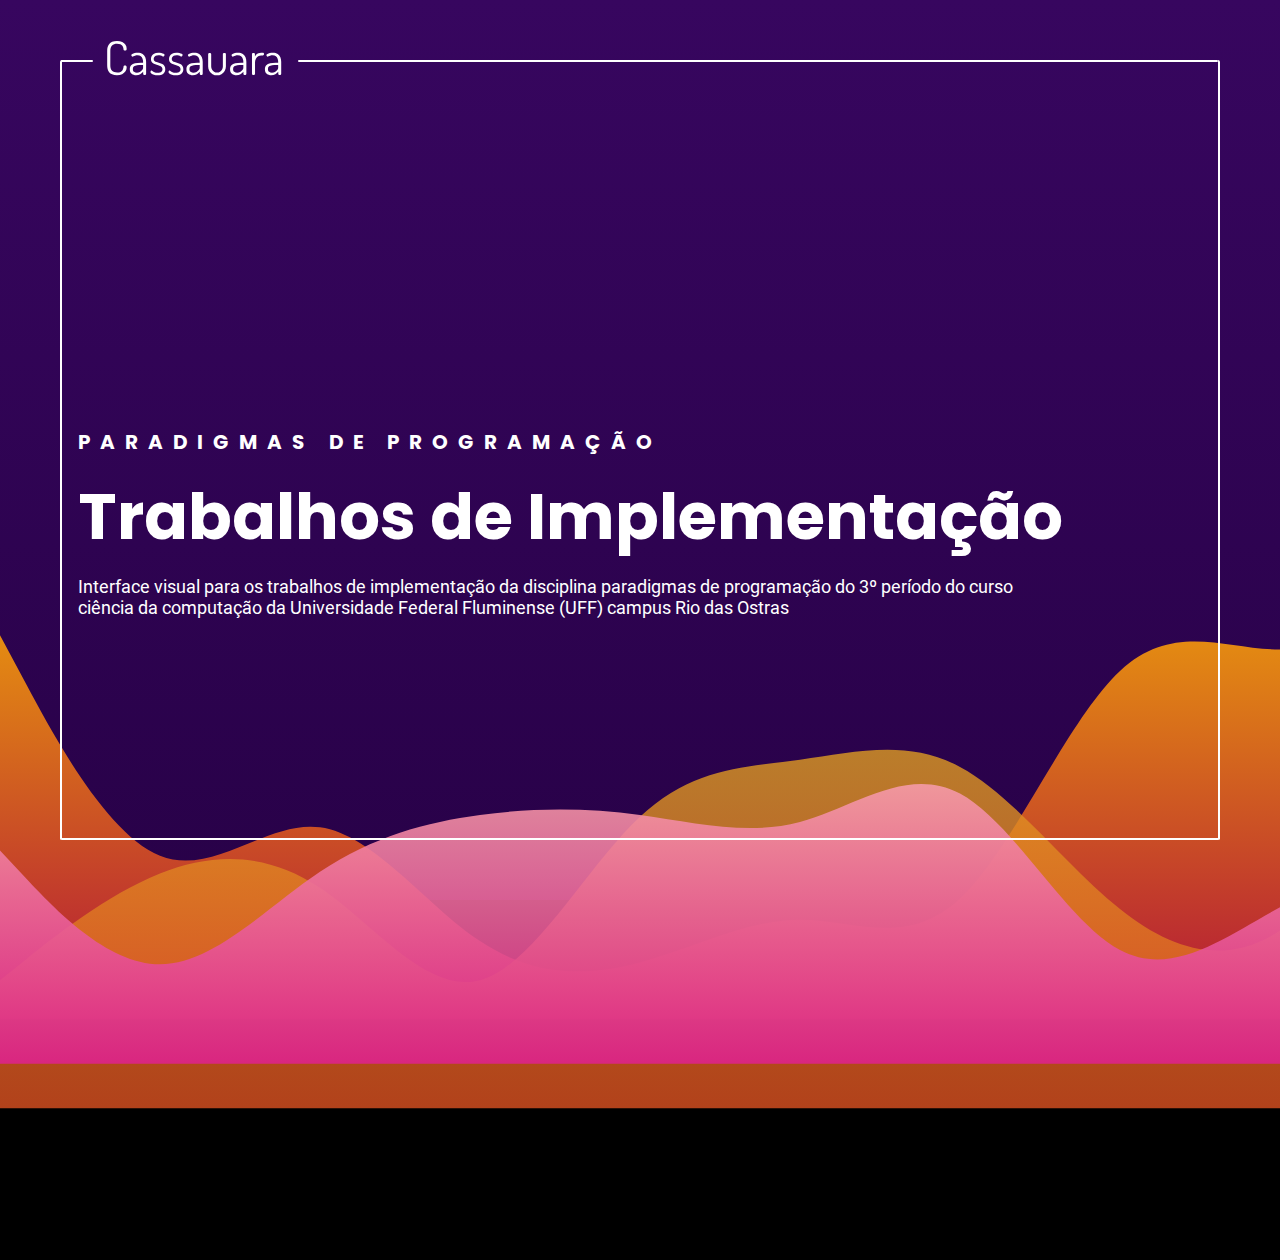
==== index.html @ 8ba8a225 "feat: criando estrutura da home" ====
<!DOCTYPE html>
<html lang="pt">

<head>
    <meta charset="UTF-8">
    <meta name="viewport" content="width=device-width, initial-scale=1.0">
    <title>Início</title>
    <link rel="stylesheet" href="/index.css">
    <link rel="stylesheet" href="/global.css">
    <script src="/index.js"></script>
</head>

<body>
    <main class="background">
        <div class="background__wave">
            <svg id="wave" style="transform:rotate(0deg); transition: 0.3s" viewBox="0 0 1440 480" version="1.1" xmlns="http://www.w3.org/2000/svg" width="100%">
                <defs>
                    <linearGradient id="sw-gradient-0" x1="0" x2="0" y1="1" y2="0">
                        <stop stop-color="rgba(177.909, 20.654, 55.612, 1)" offset="0%" />
                        <stop stop-color="rgba(230.276, 143.611, 16.332, 1)" offset="100%" />
                    </linearGradient>
                </defs>
                <path id="wave-back" style="transform:translate(0, 0px); opacity:1" fill="url(#sw-gradient-0)" d="M0,48L30,104C60,160,120,272,180,296C240,320,300,256,360,264C420,272,480,352,540,392C600,432,660,432,720,416C780,400,840,368,900,368C960,368,1020,400,1080,344C1140,288,1200,144,1260,88C1320,32,1380,64,1440,64C1500,64,1560,32,1620,32C1680,32,1740,64,1800,136C1860,208,1920,320,1980,344C2040,368,2100,304,2160,232C2220,160,2280,80,2340,96C2400,112,2460,224,2520,248C2580,272,2640,208,2700,200C2760,192,2820,240,2880,240C2940,240,3000,192,3060,160C3120,128,3180,112,3240,160C3300,208,3360,320,3420,320C3480,320,3540,208,3600,136C3660,64,3720,32,3780,72C3840,112,3900,224,3960,232C4020,240,4080,144,4140,120C4200,96,4260,144,4290,168L4320,192L4320,480L4290,480C4260,480,4200,480,4140,480C4080,480,4020,480,3960,480C3900,480,3840,480,3780,480C3720,480,3660,480,3600,480C3540,480,3480,480,3420,480C3360,480,3300,480,3240,480C3180,480,3120,480,3060,480C3000,480,2940,480,2880,480C2820,480,2760,480,2700,480C2640,480,2580,480,2520,480C2460,480,2400,480,2340,480C2280,480,2220,480,2160,480C2100,480,2040,480,1980,480C1920,480,1860,480,1800,480C1740,480,1680,480,1620,480C1560,480,1500,480,1440,480C1380,480,1320,480,1260,480C1200,480,1140,480,1080,480C1020,480,960,480,900,480C840,480,780,480,720,480C660,480,600,480,540,480C480,480,420,480,360,480C300,480,240,480,180,480C120,480,60,480,30,480L0,480Z"></path>
                <defs>
                    <linearGradient id="sw-gradient-2" x1="0" x2="0" y1="1" y2="0">
                        <stop stop-color="rgba(223.445, 82.166, 33.509, 1)" offset="0%" />
                        <stop stop-color="rgba(223.445, 164.285, 33.509, 1)" offset="100%" />
                    </linearGradient>
                </defs>
                <path id="wave-middle" style="transform:translate(0, 100px); opacity:0.8" fill="url(#sw-gradient-2)" d="M0,336L30,312C60,288,120,240,180,216C240,192,300,192,360,232C420,272,480,352,540,336C600,320,660,208,720,152C780,96,840,96,900,88C960,80,1020,64,1080,96C1140,128,1200,208,1260,256C1320,304,1380,320,1440,280C1500,240,1560,144,1620,160C1680,176,1740,304,1800,320C1860,336,1920,240,1980,208C2040,176,2100,208,2160,200C2220,192,2280,144,2340,120C2400,96,2460,96,2520,152C2580,208,2640,320,2700,352C2760,384,2820,336,2880,304C2940,272,3000,256,3060,216C3120,176,3180,112,3240,72C3300,32,3360,16,3420,72C3480,128,3540,256,3600,296C3660,336,3720,288,3780,264C3840,240,3900,240,3960,216C4020,192,4080,144,4140,152C4200,160,4260,224,4290,256L4320,288L4320,480L4290,480C4260,480,4200,480,4140,480C4080,480,4020,480,3960,480C3900,480,3840,480,3780,480C3720,480,3660,480,3600,480C3540,480,3480,480,3420,480C3360,480,3300,480,3240,480C3180,480,3120,480,3060,480C3000,480,2940,480,2880,480C2820,480,2760,480,2700,480C2640,480,2580,480,2520,480C2460,480,2400,480,2340,480C2280,480,2220,480,2160,480C2100,480,2040,480,1980,480C1920,480,1860,480,1800,480C1740,480,1680,480,1620,480C1560,480,1500,480,1440,480C1380,480,1320,480,1260,480C1200,480,1140,480,1080,480C1020,480,960,480,900,480C840,480,780,480,720,480C660,480,600,480,540,480C480,480,420,480,360,480C300,480,240,480,180,480C120,480,60,480,30,480L0,480Z"></path>
                <defs>
                    <linearGradient id="sw-gradient-1" x1="0" x2="0" y1="1" y2="0">
                        <stop stop-color="rgba(221.168, 34.416, 139.192, 1)" offset="0%" />
                        <stop stop-color="rgba(255, 203.84, 179.328, 1)" offset="100%" />
                    </linearGradient>
                </defs>
                <path id="wave-front" style="transform:translate(0, 50px); opacity:0.9" fill="url(#sw-gradient-1)" d="M0,240L30,272C60,304,120,368,180,368C240,368,300,304,360,264C420,224,480,208,540,200C600,192,660,192,720,200C780,208,840,224,900,208C960,192,1020,144,1080,176C1140,208,1200,320,1260,352C1320,384,1380,336,1440,304C1500,272,1560,256,1620,232C1680,208,1740,176,1800,208C1860,240,1920,336,1980,336C2040,336,2100,240,2160,184C2220,128,2280,112,2340,120C2400,128,2460,160,2520,152C2580,144,2640,96,2700,88C2760,80,2820,112,2880,152C2940,192,3000,240,3060,264C3120,288,3180,288,3240,272C3300,256,3360,224,3420,208C3480,192,3540,192,3600,168C3660,144,3720,96,3780,64C3840,32,3900,16,3960,80C4020,144,4080,288,4140,328C4200,368,4260,304,4290,272L4320,240L4320,480L4290,480C4260,480,4200,480,4140,480C4080,480,4020,480,3960,480C3900,480,3840,480,3780,480C3720,480,3660,480,3600,480C3540,480,3480,480,3420,480C3360,480,3300,480,3240,480C3180,480,3120,480,3060,480C3000,480,2940,480,2880,480C2820,480,2760,480,2700,480C2640,480,2580,480,2520,480C2460,480,2400,480,2340,480C2280,480,2220,480,2160,480C2100,480,2040,480,1980,480C1920,480,1860,480,1800,480C1740,480,1680,480,1620,480C1560,480,1500,480,1440,480C1380,480,1320,480,1260,480C1200,480,1140,480,1080,480C1020,480,960,480,900,480C840,480,780,480,720,480C660,480,600,480,540,480C480,480,420,480,360,480C300,480,240,480,180,480C120,480,60,480,30,480L0,480Z"></path>
            </svg>
        </div>
        <div class="background__frame">
            <div class="background__content">
                <div class="background__logo"><img src="./svg/Cassauara.svg" alt="Logo" width="179px" height="36px"></div>
                <div class="background__text-wrapper">
                    <p class="background__subtitle">
                        PARADIGMAS DE PROGRAMAÇÃO
                    </p>
                    <h1 class="background__title">
                        Trabalhos de Implementação
                    </h1>
                    <p class="background__paragraph">
                        Interface visual para os trabalhos de implementação da disciplina paradigmas de programação do 3º período do curso ciência da computação da Universidade Federal Fluminense (UFF) campus Rio das Ostras
                    </p>
                    <div></div>
                </div>
            </div>
        </div>
    </main>
</body>

</html>
---- index.css ----
body {
  width: 100vw;
  max-width: 100%;
  height: 100%;
  background-color: black;
  overflow: hidden;
}

.background {
  background: linear-gradient(#37065f, #280148);
  display: flex;
  justify-content: center;
  align-items: center;
  width: 100%;
  height: 100vh;
}

.background__frame {
  width: 100%;
  height: 100%;
  padding: 3.75rem;
}

.background__wave {
  position: absolute;
  bottom: -360px;
  overflow: hidden;
}

.background__logo {
  display: block;
  width: fit-content;
  position: absolute;
  top: -20px;
  left: 43px;
}

.background__logo::before {
  content: "";
  display: inline-block;
  height: 2px;
  width: 32px;
  background-color: #fff;
  position: absolute;
  top: 50%;
  left: -44px;
  border-radius: 0.4375rem;
}

.background__content::before {
  content: "";
  display: inline-block;
  height: 2px;
  width: calc(100% - 236px);
  background-color: #fff;
  position: absolute;
  border-radius: 0.4375rem;
  top: 0;
  right: 0;
}

.background__content {
  border-bottom: 2px solid #ffffff;
  border-left: 2px solid #ffffff;
  border-right: 2px solid #ffffff;
  width: 100%;
  height: 100%;
  display: flex;
  justify-content: flex-start;
  align-items: end;
  border-radius: 0.125rem;
  position: relative;
}

.background__subtitle {
  font-family: "Poppins Bold";
  font-size: 1.25rem;
  color: #fff;
  letter-spacing: 0.625rem;
}

.background__title {
  font-family: "Poppins Bold";
  font-size: 4rem;
  color: #fff;
}

.background__paragraph {
  font-family: "Roboto Regular";
  font-size: 1.125rem;
  color: #fff;
  width: 100%;
  max-width: 96ch;
}

.background__text-wrapper {
  display: flex;
  flex-direction: column;
  gap: 0.75rem;
  margin-left: 1rem;
  margin-bottom: 13rem;
}

#wave {
  position: relative;
  width: 100%;
  height: 100vh;
  overflow: hidden;
}

#wave path {
  position: absolute;
  bottom: 0;
  left: 0;
  width: 100%;
  overflow: hidden;
}

@keyframes waveAnimation {
  0% {
    transform: translateX(0);
  }
  50% {
    transform: translateX(-100%);
  }
  100% {
    transform: translateX(0);
  }
}

#wave-back,
#wave-middle,
#wave-front {
  position: absolute;
  width: 200%;
  height: 100%;
  background: transparent;
  animation: waveAnimation 60s linear infinite;
  overflow: hidden;
}

#wave-middle {
  animation-duration: 45s;
  opacity: 0.9;
}

#wave-front {
  animation-duration: 30s;
  opacity: 0.8;
}

@media (max-width: 1024px) {
  #wave,
  #wave path {
    width: 80rem;
  }

  #wave {
    bottom: -10rem;
  }

  .background__title {
    font-size: 3rem;
    line-height: 2.625rem;
  }
  .background__paragraph {
    line-height: 1.5rem;
    max-width: 60ch;
  }
  .background__subtitle {
    font-size: 1.125rem;
    letter-spacing: 0.5rem;
  }
  .background__frame {
    padding: 1.5rem;
  }
}

@media (max-width: 768px) {
  .background__title {
    font-size: 2rem;
    line-height: 2.625rem;
  }
  .background__paragraph {
    font-size: 0.75rem;
    line-height: 1rem;
    max-width: 40ch;
  }
  .background__subtitle {
    font-size: 0.75rem;
    letter-spacing: 0.25rem;
  }
  .background__frame {
    padding: 1.5rem;
  }
  #wave {
    bottom: 0;
  }
}
---- global.css ----
* {
  box-sizing: border-box;
  margin: 0px;
  padding: 0;
  z-index: 0;
}

a {
  text-decoration: none;
}

@font-face {
  font-family: "Poppins Bold";
  src: url("./fonts/Poppins-Bold.ttf");
}

@font-face {
  font-family: "Roboto Regular";
  src: url("./fonts/Roboto-Regular.ttf");
}
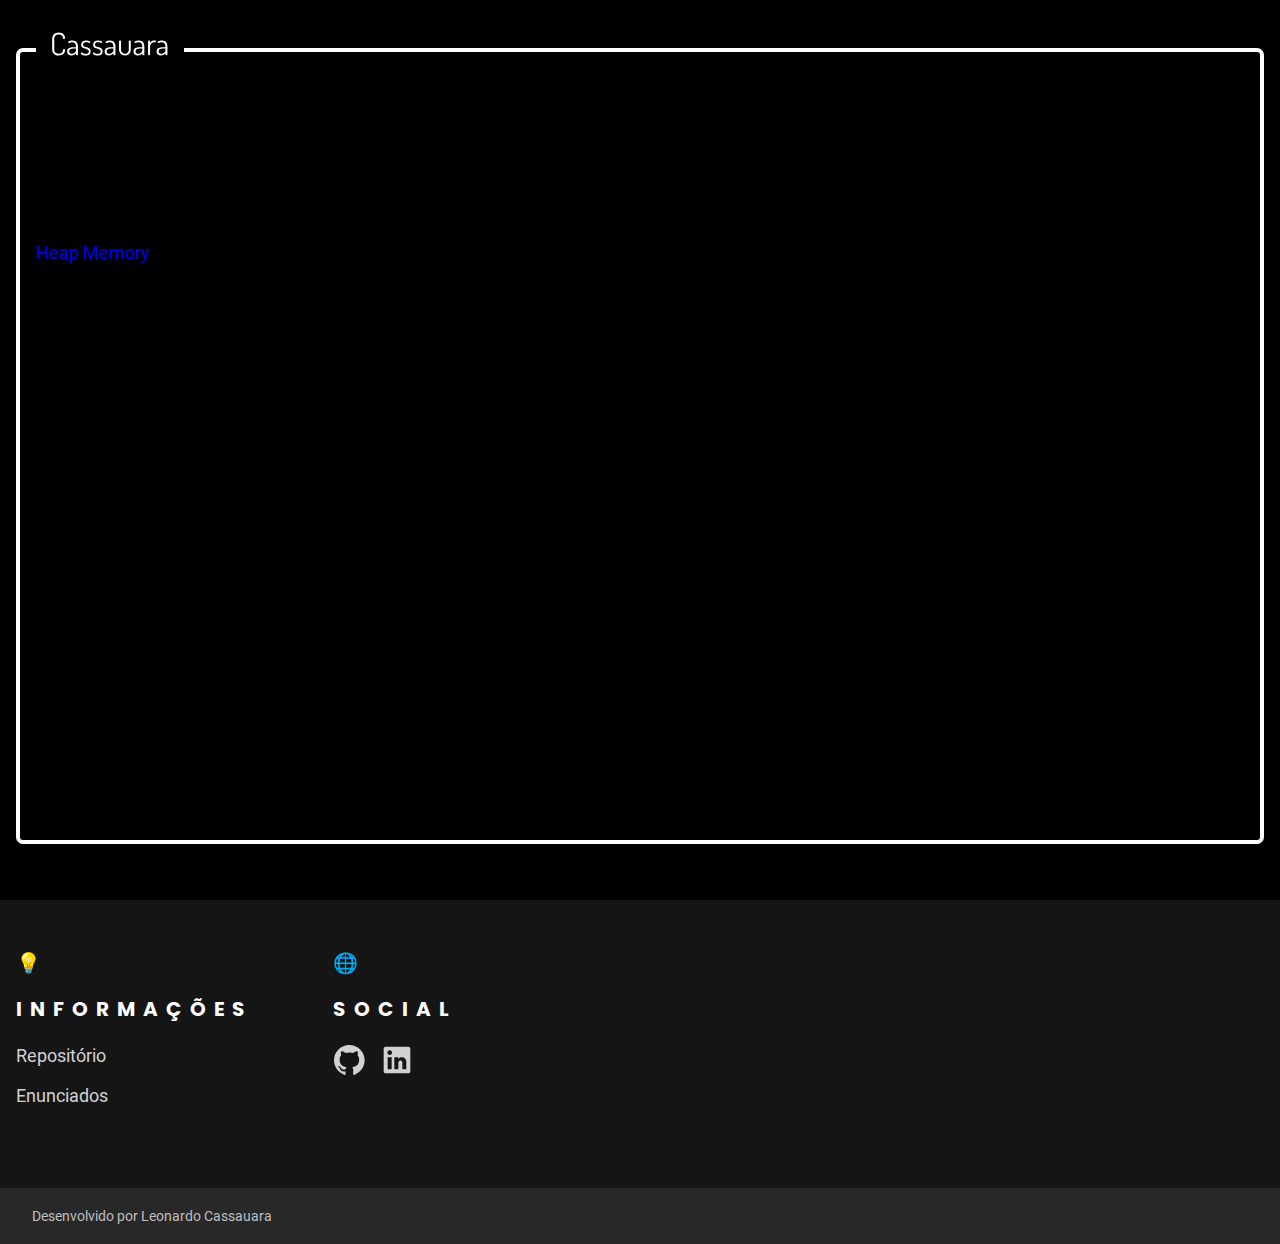
==== commit 2447de3a: "feat: adicionando footer e refazendo o main layout" ====
--- a/index.html
+++ b/index.html
@@ -5,56 +5,62 @@
     <meta charset="UTF-8">
     <meta name="viewport" content="width=device-width, initial-scale=1.0">
     <title>Início</title>
+    <link rel="stylesheet" href="/global.css">
     <link rel="stylesheet" href="/index.css">
-    <link rel="stylesheet" href="/global.css">
-    <script src="/index.js"></script>
-</head>
 
 <body>
-    <main class="background">
-        <div class="background__wave">
-            <svg id="wave" style="transform:rotate(0deg); transition: 0.3s" viewBox="0 0 1440 480" version="1.1" xmlns="http://www.w3.org/2000/svg" width="100%">
-                <defs>
-                    <linearGradient id="sw-gradient-0" x1="0" x2="0" y1="1" y2="0">
-                        <stop stop-color="rgba(177.909, 20.654, 55.612, 1)" offset="0%" />
-                        <stop stop-color="rgba(230.276, 143.611, 16.332, 1)" offset="100%" />
-                    </linearGradient>
-                </defs>
-                <path id="wave-back" style="transform:translate(0, 0px); opacity:1" fill="url(#sw-gradient-0)" d="M0,48L30,104C60,160,120,272,180,296C240,320,300,256,360,264C420,272,480,352,540,392C600,432,660,432,720,416C780,400,840,368,900,368C960,368,1020,400,1080,344C1140,288,1200,144,1260,88C1320,32,1380,64,1440,64C1500,64,1560,32,1620,32C1680,32,1740,64,1800,136C1860,208,1920,320,1980,344C2040,368,2100,304,2160,232C2220,160,2280,80,2340,96C2400,112,2460,224,2520,248C2580,272,2640,208,2700,200C2760,192,2820,240,2880,240C2940,240,3000,192,3060,160C3120,128,3180,112,3240,160C3300,208,3360,320,3420,320C3480,320,3540,208,3600,136C3660,64,3720,32,3780,72C3840,112,3900,224,3960,232C4020,240,4080,144,4140,120C4200,96,4260,144,4290,168L4320,192L4320,480L4290,480C4260,480,4200,480,4140,480C4080,480,4020,480,3960,480C3900,480,3840,480,3780,480C3720,480,3660,480,3600,480C3540,480,3480,480,3420,480C3360,480,3300,480,3240,480C3180,480,3120,480,3060,480C3000,480,2940,480,2880,480C2820,480,2760,480,2700,480C2640,480,2580,480,2520,480C2460,480,2400,480,2340,480C2280,480,2220,480,2160,480C2100,480,2040,480,1980,480C1920,480,1860,480,1800,480C1740,480,1680,480,1620,480C1560,480,1500,480,1440,480C1380,480,1320,480,1260,480C1200,480,1140,480,1080,480C1020,480,960,480,900,480C840,480,780,480,720,480C660,480,600,480,540,480C480,480,420,480,360,480C300,480,240,480,180,480C120,480,60,480,30,480L0,480Z"></path>
-                <defs>
-                    <linearGradient id="sw-gradient-2" x1="0" x2="0" y1="1" y2="0">
-                        <stop stop-color="rgba(223.445, 82.166, 33.509, 1)" offset="0%" />
-                        <stop stop-color="rgba(223.445, 164.285, 33.509, 1)" offset="100%" />
-                    </linearGradient>
-                </defs>
-                <path id="wave-middle" style="transform:translate(0, 100px); opacity:0.8" fill="url(#sw-gradient-2)" d="M0,336L30,312C60,288,120,240,180,216C240,192,300,192,360,232C420,272,480,352,540,336C600,320,660,208,720,152C780,96,840,96,900,88C960,80,1020,64,1080,96C1140,128,1200,208,1260,256C1320,304,1380,320,1440,280C1500,240,1560,144,1620,160C1680,176,1740,304,1800,320C1860,336,1920,240,1980,208C2040,176,2100,208,2160,200C2220,192,2280,144,2340,120C2400,96,2460,96,2520,152C2580,208,2640,320,2700,352C2760,384,2820,336,2880,304C2940,272,3000,256,3060,216C3120,176,3180,112,3240,72C3300,32,3360,16,3420,72C3480,128,3540,256,3600,296C3660,336,3720,288,3780,264C3840,240,3900,240,3960,216C4020,192,4080,144,4140,152C4200,160,4260,224,4290,256L4320,288L4320,480L4290,480C4260,480,4200,480,4140,480C4080,480,4020,480,3960,480C3900,480,3840,480,3780,480C3720,480,3660,480,3600,480C3540,480,3480,480,3420,480C3360,480,3300,480,3240,480C3180,480,3120,480,3060,480C3000,480,2940,480,2880,480C2820,480,2760,480,2700,480C2640,480,2580,480,2520,480C2460,480,2400,480,2340,480C2280,480,2220,480,2160,480C2100,480,2040,480,1980,480C1920,480,1860,480,1800,480C1740,480,1680,480,1620,480C1560,480,1500,480,1440,480C1380,480,1320,480,1260,480C1200,480,1140,480,1080,480C1020,480,960,480,900,480C840,480,780,480,720,480C660,480,600,480,540,480C480,480,420,480,360,480C300,480,240,480,180,480C120,480,60,480,30,480L0,480Z"></path>
-                <defs>
-                    <linearGradient id="sw-gradient-1" x1="0" x2="0" y1="1" y2="0">
-                        <stop stop-color="rgba(221.168, 34.416, 139.192, 1)" offset="0%" />
-                        <stop stop-color="rgba(255, 203.84, 179.328, 1)" offset="100%" />
-                    </linearGradient>
-                </defs>
-                <path id="wave-front" style="transform:translate(0, 50px); opacity:0.9" fill="url(#sw-gradient-1)" d="M0,240L30,272C60,304,120,368,180,368C240,368,300,304,360,264C420,224,480,208,540,200C600,192,660,192,720,200C780,208,840,224,900,208C960,192,1020,144,1080,176C1140,208,1200,320,1260,352C1320,384,1380,336,1440,304C1500,272,1560,256,1620,232C1680,208,1740,176,1800,208C1860,240,1920,336,1980,336C2040,336,2100,240,2160,184C2220,128,2280,112,2340,120C2400,128,2460,160,2520,152C2580,144,2640,96,2700,88C2760,80,2820,112,2880,152C2940,192,3000,240,3060,264C3120,288,3180,288,3240,272C3300,256,3360,224,3420,208C3480,192,3540,192,3600,168C3660,144,3720,96,3780,64C3840,32,3900,16,3960,80C4020,144,4080,288,4140,328C4200,368,4260,304,4290,272L4320,240L4320,480L4290,480C4260,480,4200,480,4140,480C4080,480,4020,480,3960,480C3900,480,3840,480,3780,480C3720,480,3660,480,3600,480C3540,480,3480,480,3420,480C3360,480,3300,480,3240,480C3180,480,3120,480,3060,480C3000,480,2940,480,2880,480C2820,480,2760,480,2700,480C2640,480,2580,480,2520,480C2460,480,2400,480,2340,480C2280,480,2220,480,2160,480C2100,480,2040,480,1980,480C1920,480,1860,480,1800,480C1740,480,1680,480,1620,480C1560,480,1500,480,1440,480C1380,480,1320,480,1260,480C1200,480,1140,480,1080,480C1020,480,960,480,900,480C840,480,780,480,720,480C660,480,600,480,540,480C480,480,420,480,360,480C300,480,240,480,180,480C120,480,60,480,30,480L0,480Z"></path>
-            </svg>
-        </div>
-        <div class="background__frame">
-            <div class="background__content">
-                <div class="background__logo"><img src="./svg/Cassauara.svg" alt="Logo" width="179px" height="36px"></div>
-                <div class="background__text-wrapper">
-                    <p class="background__subtitle">
+    <main class="main">
+        <article class="banner">
+            <a class="banner__logo-wrapper" href="/index.html">
+                <img src="./svg/Cassauara.svg" class="banner__logo" alt="Logo" width="116px" height="23px">
+            </a>
+            <div class="banner__content-wrapper">
+                <div class="banner__text-wrapper">
+                    <p class="subtitle banner__subtitle">
                         PARADIGMAS DE PROGRAMAÇÃO
                     </p>
-                    <h1 class="background__title">
+                    <h1 class="title banner__title">
                         Trabalhos de Implementação
                     </h1>
-                    <p class="background__paragraph">
+                    <p class="paragraph banner__paragraph">
                         Interface visual para os trabalhos de implementação da disciplina paradigmas de programação do 3º período do curso ciência da computação da Universidade Federal Fluminense (UFF) campus Rio das Ostras
                     </p>
-                    <div></div>
+                </div>
+                <div class="banner__nav-wrapper">
+                    <a href="/pages/heap/index.html" class="paragraph banner__nav-glass">
+                        Heap Memory
+                    </a>
                 </div>
             </div>
+        </article>
+    </main>
+    <footer class="footer">
+        <div class="footer__wrapper">
+            <section class="footer__section-wrapper">
+                <div class="footer__section">
+                    <p class="subtitle">&#128161;</p>
+                    <h2 class="subtitle footer__subtitle">INFORMAÇÕES</h2>
+                    <div class="footer__link-wrapper">
+                        <a class="paragraph footer__paragraph" href="https://github.com/leonardocassauara/PP-Implementation-Site">Repositório</a>
+                        <a class="paragraph footer__paragraph">Enunciados</a>
+                    </div>
+                </div>
+                <div class="footer__section">
+                    <p class="subtitle">&#127760;</p>
+                    <h2 class="subtitle footer__subtitle">SOCIAL</h2>
+                    <div class="footer__svg-wrapper">
+                        <a href="https://www.linkedin.com/in/leonardo-cassauara/" target="_blank"><img class="footer_svg" src="./svg/Github.svg" alt="Github" width="32px" height="32px"></a>
+                        <a href="https://www.linkedin.com/in/leonardo-cassauara/" target="_blank"><img class="footer_svg" src="./svg/LinkedIn.svg" alt="LinkedIn" width="32px" height="32px"></a>
+                    </div>
+                </div>
+            </section>
         </div>
-    </main>
+        <div class="footer__credits">
+            <div class="footer__credits-wrapper">
+                <p class="paragraph footer__credits-paragraph">Desenvolvido por <a class="footer__credits-link" href="https://www.linkedin.com/in/leonardo-cassauara/" target="_blank">Leonardo Cassauara</a></p>
+            </div>
+        </div>
+    </footer>
 </body>
 
 </html>--- a/global.css
+++ b/global.css
@@ -5,6 +5,24 @@
   z-index: 0;
 }
 
+:root {
+  --c0: #ffffff;
+  --c1: #efefef;
+  --c2: #d1d1d1;
+  --c3: #bfbfbf;
+  --c4: #282828;
+  --c5: #151515;
+  --c6: #000000;
+  --border-radius: 0.4375rem;
+  --glass-gradient: linear-gradient(
+    130deg,
+    rgba(212, 212, 212, 0.1),
+    rgba(110, 110, 110, 0)
+  );
+  --glass-border: 0.5px solid rgba(255, 255, 255, 0.2);
+  --transition: 500ms;
+}
+
 a {
   text-decoration: none;
 }
@@ -18,3 +36,200 @@
   font-family: "Roboto Regular";
   src: url("./fonts/Roboto-Regular.ttf");
 }
+
+.main {
+  width: 100%;
+  height: 100dvh;
+  display: flex;
+  justify-content: center;
+  background-color: var(--c6);
+  padding-bottom: 3.5rem;
+}
+
+.banner {
+  display: block;
+  width: 100%;
+  max-width: 1400px;
+  padding: 2rem 1rem;
+  margin-top: 3rem;
+  margin-left: 1rem;
+  margin-right: 1rem;
+  padding-top: 1rem;
+  border: 4px solid var(--c0);
+  border-radius: var(--border-radius);
+}
+
+.banner__logo {
+  display: block;
+  width: 100%;
+  height: auto;
+  max-width: 116px;
+}
+
+.banner__logo-wrapper {
+  display: block;
+  padding: 0 1rem;
+  background-color: var(--c6);
+  position: absolute;
+  top: 32px;
+  transition: var(--transition);
+  box-sizing: border-box;
+}
+
+.banner__logo-wrapper:hover {
+  border-radius: var(--border-radius);
+  padding: 0.5rem 1rem;
+  scale: 1.05;
+}
+
+.title {
+  font-family: "Poppins Bold";
+  font-size: 4rem;
+}
+
+.subtitle {
+  font-family: "Poppins Bold";
+  font-size: 1.25rem;
+  letter-spacing: 0.625rem;
+}
+
+.paragraph {
+  font-family: "Roboto Regular";
+  font-size: 1.125rem;
+  line-height: 1.5rem;
+}
+
+.footer {
+  display: flex;
+  flex-direction: column;
+  width: 100%;
+  background-color: var(--c5);
+}
+
+.footer__wrapper {
+  display: flex;
+  justify-content: center;
+  width: 100%;
+  background-color: var(--c5);
+}
+
+.footer__section-wrapper {
+  width: 100%;
+  max-width: 1400px;
+  display: flex;
+  gap: 5rem;
+  padding: 0 1rem;
+  padding-top: 3rem;
+  padding-bottom: 5rem;
+}
+
+.footer__section {
+  display: flex;
+  flex-direction: column;
+  gap: 1rem;
+}
+
+.footer__subtitle {
+  color: var(--c0);
+  margin-bottom: 0.25rem;
+  letter-spacing: 0.5rem;
+}
+
+.footer__paragraph {
+  text-decoration: none;
+  color: var(--c2);
+  transition: var(--transition);
+}
+
+.footer__svg-wrapper {
+  display: flex;
+  gap: 1rem;
+}
+
+.footer__svg {
+  display: block;
+  transition: var(--transition);
+}
+
+.footer__svg:hover {
+  scale: 1.05;
+  fill: var(--c1);
+}
+
+.footer__paragraph:hover {
+  color: var(--c1);
+  scale: 1.05;
+}
+
+.footer__link-wrapper {
+  display: flex;
+  flex-direction: column;
+  gap: 1rem;
+}
+
+.footer__credits {
+  background-color: var(--c4);
+  width: 100%;
+  padding: 1rem;
+  display: flex;
+  justify-content: center;
+}
+
+.footer__credits-wrapper {
+  width: 100%;
+  max-width: 1400px;
+  padding-left: 1rem;
+}
+
+.footer__credits-paragraph {
+  color: var(--c3);
+  font-size: 0.875rem;
+}
+
+.footer__credits-link {
+  text-decoration: none;
+  transition: var(--transition);
+  color: var(--c3);
+}
+
+.footer__credits-link:hover {
+  scale: 1.05;
+  color: var(--c2);
+}
+
+@media (max-width: 1024px) {
+  .title {
+    font-size: 3rem;
+    line-height: 2.625rem;
+  }
+  .subtitle {
+    font-size: 1.125rem;
+  }
+}
+
+@media (max-width: 768px) {
+  .main {
+    padding-bottom: 3rem;
+  }
+  .banner {
+    padding-bottom: 8px;
+  }
+  .title {
+    font-size: 2rem;
+    line-height: 2.375rem;
+  }
+  .subtitle {
+    font-size: 0.875rem;
+    letter-spacing: 0.25rem;
+  }
+  .footer__subtitle {
+    letter-spacing: 0.25rem;
+  }
+  .paragraph {
+    font-size: 0.75rem;
+    line-height: 1rem;
+  }
+  .footer__section-wrapper {
+    gap: 3rem;
+  }
+}
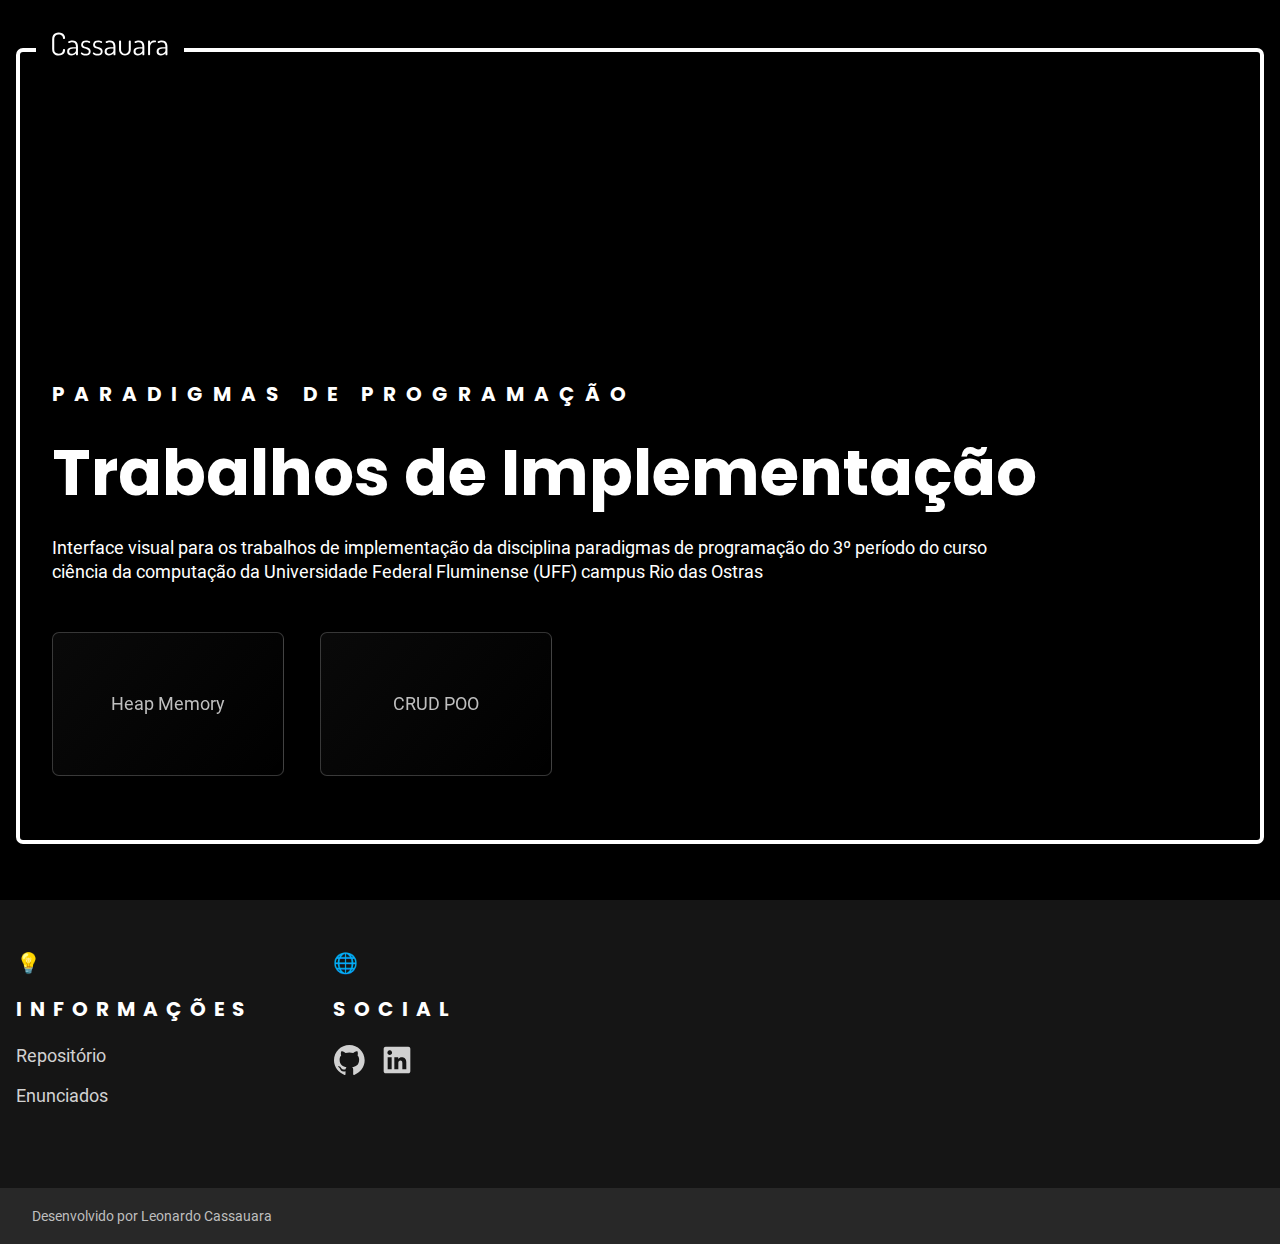
==== commit 756f8aa7: "feat: adicionando favicon" ====
--- a/index.html
+++ b/index.html
@@ -7,6 +7,7 @@
     <title>Início</title>
     <link rel="stylesheet" href="/global.css">
     <link rel="stylesheet" href="/index.css">
+    <link rel="icon" href="favicon.ico" type="image/x-icon">
 
 <body>
     <main class="main">
@@ -29,6 +30,9 @@
                 <div class="banner__nav-wrapper">
                     <a href="/pages/heap/index.html" class="paragraph banner__nav-glass">
                         Heap Memory
+                    </a>
+                    <a href="./" class="paragraph banner__nav-glass">
+                        CRUD POO
                     </a>
                 </div>
             </div>
--- a/global.css
+++ b/global.css
@@ -13,6 +13,7 @@
   --c4: #282828;
   --c5: #151515;
   --c6: #000000;
+  --danger: #ff7373;
   --border-radius: 0.4375rem;
   --glass-gradient: linear-gradient(
     130deg,
@@ -21,6 +22,21 @@
   );
   --glass-border: 0.5px solid rgba(255, 255, 255, 0.2);
   --transition: 500ms;
+  --free-memory: linear-gradient(
+    141deg,
+    rgba(47, 163, 41, 0.65),
+    rgba(61, 182, 55, 0.65)
+  );
+  --reserved-memory: linear-gradient(
+    141deg,
+    rgba(47, 163, 41, 0.2),
+    rgba(61, 182, 55, 0.2)
+  );
+  --text-button-gradient: linear-gradient(
+    141deg,
+    rgba(212, 212, 212, 0.5),
+    transparent
+  );
 }
 
 a {
@@ -33,13 +49,18 @@
 }
 
 @font-face {
+  font-family: "Poppins Semi-Bold";
+  src: url("./fonts/Poppins-SemiBold.ttf");
+}
+
+@font-face {
   font-family: "Roboto Regular";
   src: url("./fonts/Roboto-Regular.ttf");
 }
 
 .main {
   width: 100%;
-  height: 100dvh;
+  height: 100vh;
   display: flex;
   justify-content: center;
   background-color: var(--c6);
@@ -82,6 +103,29 @@
   scale: 1.05;
 }
 
+.dialog-title {
+  font-family: "Poppins Semi-Bold";
+  font-size: 1.5rem;
+  line-height: 1.5rem;
+}
+
+.dialog-paragraph {
+  font-family: "Roboto Regular";
+  font-size: 1.125rem;
+  line-height: 1.5rem;
+}
+
+.dialog-obs {
+  font-family: "Roboto Regular";
+  font-size: 0.875rem;
+}
+
+.error {
+  font-family: "Roboto Regular";
+  font-size: 0.875rem;
+  color: var(--danger);
+}
+
 .title {
   font-family: "Poppins Bold";
   font-size: 4rem;
@@ -99,6 +143,22 @@
   line-height: 1.5rem;
 }
 
+.label {
+  font-family: "Poppins Semi-Bold";
+  font-size: 1.25rem;
+}
+
+.input-font {
+  font-family: "Roboto Regular";
+  font-size: 1rem;
+  line-height: 1rem;
+}
+
+.aux-button {
+  font-family: "Poppins Semi-Bold";
+  font-size: 1rem;
+}
+
 .footer {
   display: flex;
   flex-direction: column;
@@ -202,7 +262,8 @@
     font-size: 3rem;
     line-height: 2.625rem;
   }
-  .subtitle {
+  .subtitle,
+  .label {
     font-size: 1.125rem;
   }
 }
@@ -214,6 +275,9 @@
   .banner {
     padding-bottom: 8px;
   }
+  .error {
+    font-size: 0.75rem;
+  }
   .title {
     font-size: 2rem;
     line-height: 2.375rem;
@@ -229,7 +293,19 @@
     font-size: 0.75rem;
     line-height: 1rem;
   }
+  .aux-button {
+    font-size: 0.875rem;
+  }
+  .input-font {
+    font-size: 0.75rem;
+  }
   .footer__section-wrapper {
     gap: 3rem;
   }
-}
+  .dialog-paragraph {
+    font-size: 1rem;
+  }
+  .dialog-title {
+    font-size: 1.25rem;
+  }
+}
--- a/index.css
+++ b/index.css
@@ -1,199 +1,80 @@
-body {
-  width: 100vw;
-  max-width: 100%;
-  height: 100%;
-  background-color: black;
-  overflow: hidden;
-}
-
-.background {
-  background: linear-gradient(#37065f, #280148);
-  display: flex;
-  justify-content: center;
-  align-items: center;
-  width: 100%;
-  height: 100vh;
-}
-
-.background__frame {
-  width: 100%;
-  height: 100%;
-  padding: 3.75rem;
-}
-
-.background__wave {
-  position: absolute;
-  bottom: -360px;
-  overflow: hidden;
-}
-
-.background__logo {
-  display: block;
-  width: fit-content;
-  position: absolute;
-  top: -20px;
-  left: 43px;
-}
-
-.background__logo::before {
-  content: "";
-  display: inline-block;
-  height: 2px;
-  width: 32px;
-  background-color: #fff;
-  position: absolute;
-  top: 50%;
-  left: -44px;
-  border-radius: 0.4375rem;
-}
-
-.background__content::before {
-  content: "";
-  display: inline-block;
-  height: 2px;
-  width: calc(100% - 236px);
-  background-color: #fff;
-  position: absolute;
-  border-radius: 0.4375rem;
-  top: 0;
-  right: 0;
-}
-
-.background__content {
-  border-bottom: 2px solid #ffffff;
-  border-left: 2px solid #ffffff;
-  border-right: 2px solid #ffffff;
+.banner__content-wrapper {
   width: 100%;
   height: 100%;
   display: flex;
-  justify-content: flex-start;
-  align-items: end;
-  border-radius: 0.125rem;
-  position: relative;
+  justify-content: flex-end;
+  flex-direction: column;
+  gap: 3rem;
+  padding-left: 1rem;
+  padding-bottom: 2rem;
 }
 
-.background__subtitle {
-  font-family: "Poppins Bold";
-  font-size: 1.25rem;
-  color: #fff;
-  letter-spacing: 0.625rem;
+.banner__text-wrapper {
+  display: flex;
+  flex-direction: column;
+  gap: 1rem;
 }
 
-.background__title {
-  font-family: "Poppins Bold";
-  font-size: 4rem;
-  color: #fff;
+.banner__subtitle,
+.banner__title,
+.banner__paragraph {
+  display: block;
+  color: var(--c0);
 }
 
-.background__paragraph {
-  font-family: "Roboto Regular";
-  font-size: 1.125rem;
-  color: #fff;
+.banner__paragraph {
   width: 100%;
   max-width: 96ch;
 }
 
-.background__text-wrapper {
+.banner__nav-wrapper {
   display: flex;
-  flex-direction: column;
-  gap: 0.75rem;
-  margin-left: 1rem;
-  margin-bottom: 13rem;
+  gap: 2.25rem;
 }
 
-#wave {
-  position: relative;
-  width: 100%;
-  height: 100vh;
-  overflow: hidden;
+.banner__nav-glass {
+  display: flex;
+  justify-content: center;
+  align-items: center;
+  text-decoration: none;
+  color: var(--c3);
+  width: 286px;
+  max-width: calc(10vw + 6.5rem);
+  height: calc(8vh + 4.5rem);
+  max-height: 160px;
+  background: var(--glass-gradient);
+  background-size: 300%;
+  background-position: 100%;
+  border-radius: var(--border-radius);
+  border: var(--glass-border);
+  backdrop-filter: blur(0.625rem);
+  transition: var(--transition);
 }
 
-#wave path {
-  position: absolute;
-  bottom: 0;
-  left: 0;
-  width: 100%;
-  overflow: hidden;
-}
-
-@keyframes waveAnimation {
-  0% {
-    transform: translateX(0);
-  }
-  50% {
-    transform: translateX(-100%);
-  }
-  100% {
-    transform: translateX(0);
-  }
-}
-
-#wave-back,
-#wave-middle,
-#wave-front {
-  position: absolute;
-  width: 200%;
-  height: 100%;
-  background: transparent;
-  animation: waveAnimation 60s linear infinite;
-  overflow: hidden;
-}
-
-#wave-middle {
-  animation-duration: 45s;
-  opacity: 0.9;
-}
-
-#wave-front {
-  animation-duration: 30s;
-  opacity: 0.8;
+.banner__nav-glass:hover {
+  scale: 1.05;
+  border: 1px solid rgba(255, 255, 255, 0.8);
+  color: var(--c1);
 }
 
 @media (max-width: 1024px) {
-  #wave,
-  #wave path {
-    width: 80rem;
-  }
-
-  #wave {
-    bottom: -10rem;
-  }
-
-  .background__title {
-    font-size: 3rem;
-    line-height: 2.625rem;
-  }
-  .background__paragraph {
-    line-height: 1.5rem;
-    max-width: 60ch;
-  }
-  .background__subtitle {
-    font-size: 1.125rem;
-    letter-spacing: 0.5rem;
-  }
-  .background__frame {
-    padding: 1.5rem;
+  .banner__paragraph {
+    max-width: 69ch;
   }
 }
 
 @media (max-width: 768px) {
-  .background__title {
-    font-size: 2rem;
-    line-height: 2.625rem;
-  }
-  .background__paragraph {
-    font-size: 0.75rem;
-    line-height: 1rem;
+  .banner__paragraph {
     max-width: 40ch;
   }
-  .background__subtitle {
-    font-size: 0.75rem;
-    letter-spacing: 0.25rem;
+  .banner__content-wrapper {
+    gap: 1.25rem;
+    padding-bottom: 1rem;
   }
-  .background__frame {
-    padding: 1.5rem;
+  .banner__nav-glass {
+    height: calc(5vh + 3.6rem);
   }
-  #wave {
-    bottom: 0;
+  .banner__nav-wrapper {
+    gap: 1rem;
   }
 }
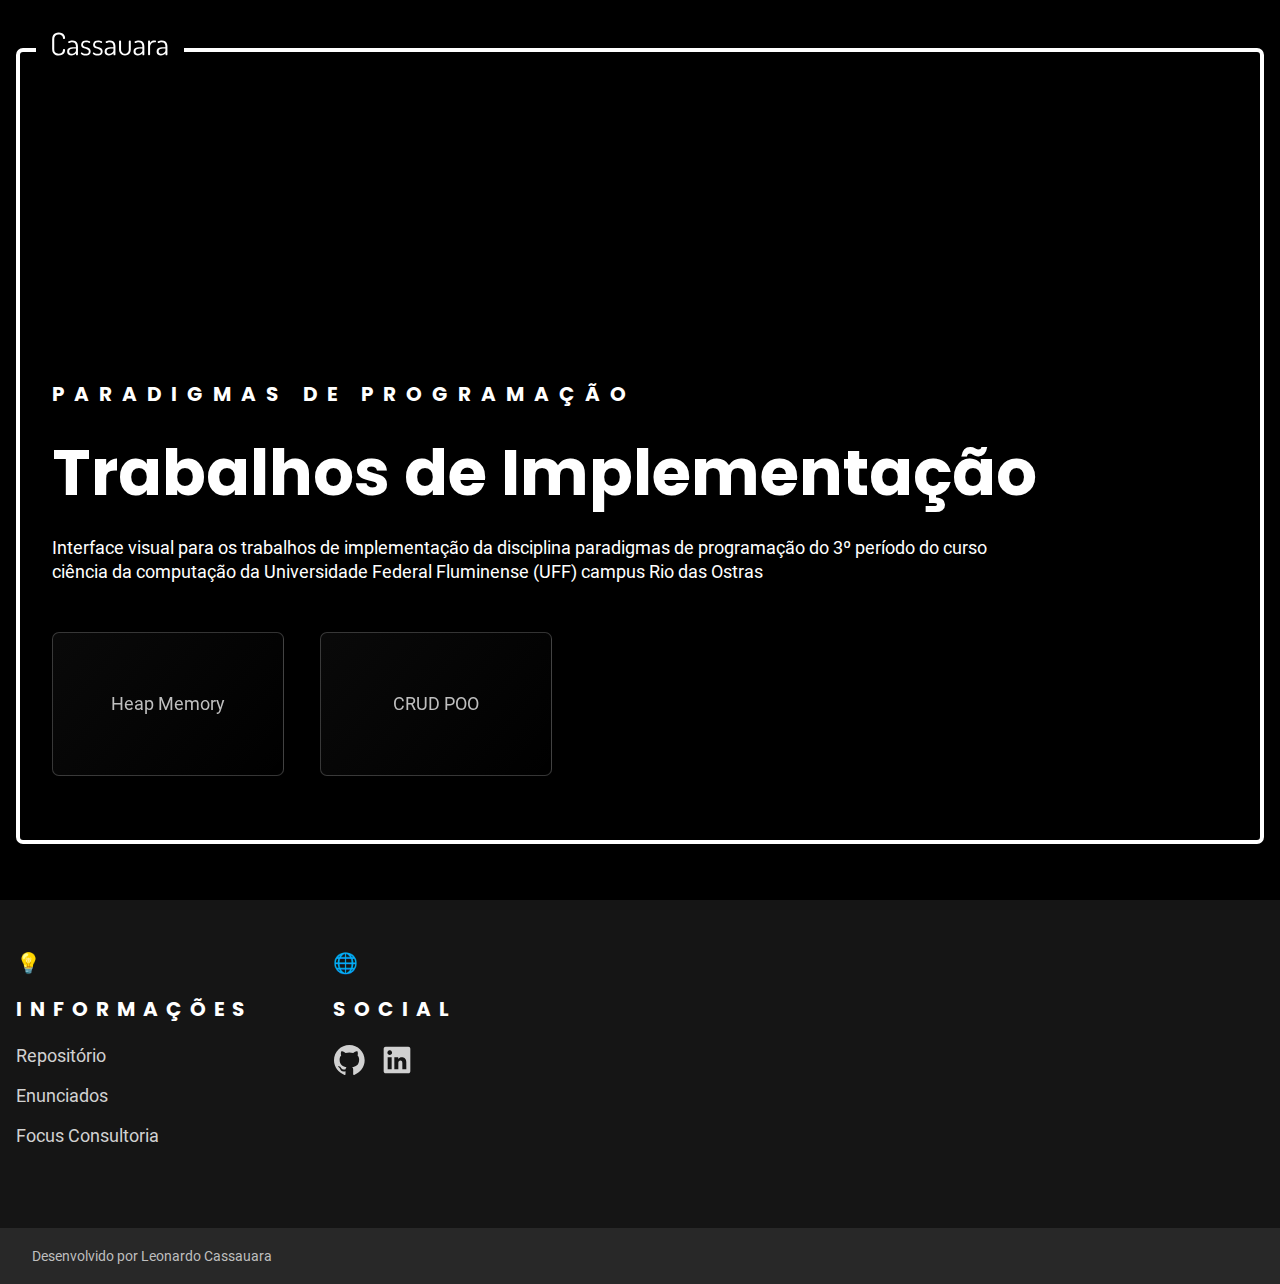
==== commit a6e50246: "fix: corrigindo links vazios" ====
--- a/index.html
+++ b/index.html
@@ -31,7 +31,7 @@
                     <a href="/pages/heap/index.html" class="paragraph banner__nav-glass">
                         Heap Memory
                     </a>
-                    <a href="./" class="paragraph banner__nav-glass">
+                    <a href="/pages/crud-poo/index.html" class="paragraph banner__nav-glass">
                         CRUD POO
                     </a>
                 </div>
@@ -45,8 +45,9 @@
                     <p class="subtitle">&#128161;</p>
                     <h2 class="subtitle footer__subtitle">INFORMAÇÕES</h2>
                     <div class="footer__link-wrapper">
-                        <a class="paragraph footer__paragraph" href="https://github.com/leonardocassauara/PP-Implementation-Site">Repositório</a>
-                        <a class="paragraph footer__paragraph">Enunciados</a>
+                        <a class="paragraph footer__paragraph" href="https://github.com/leonardocassauara/PP-Implementation-Site" target="_blank">Repositório</a>
+                        <a class="paragraph footer__paragraph" href="./enunciados.pdf" target="_blank">Enunciados</a>
+                        <a class="paragraph footer__paragraph" href="https://www.consultoriafocus.com" target="_blank">Focus Consultoria</a>
                     </div>
                 </div>
                 <div class="footer__section">
